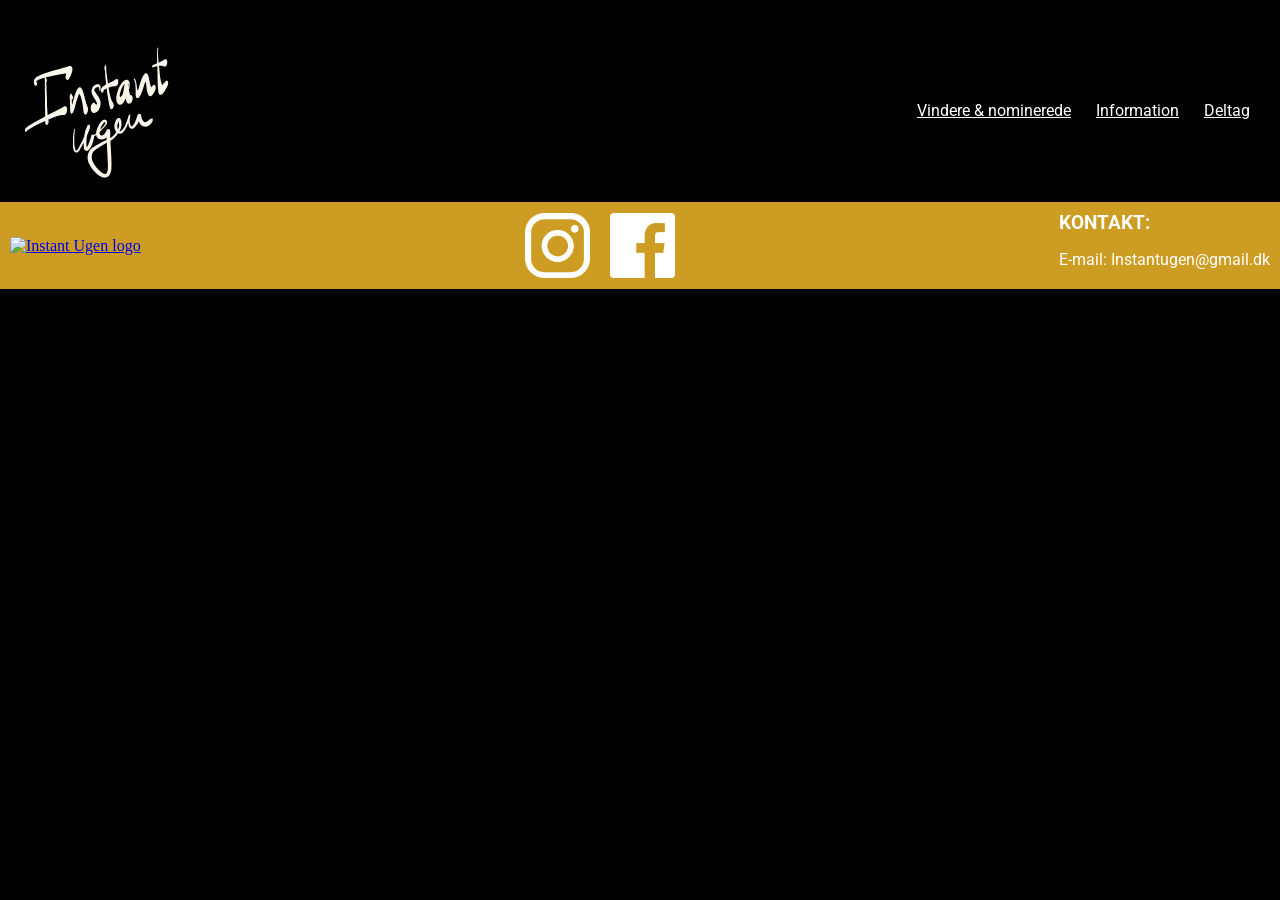
==== info.html @ 0c317a27 "initial comit" ====
<!doctype html>
<html lang="en">
  <head>
    <meta charset="UTF-8" />
    <meta name="viewport" content="width=device-width, initial-scale=1.0" />
    <title>Document</title>

    <link rel="stylesheet" href="css/global.css" />
    <link rel="stylesheet" href="css/info.css" />

    <link rel="preconnect" href="https://fonts.googleapis.com" />
    <link rel="preconnect" href="https://fonts.gstatic.com" crossorigin />
    <link
      href="https://fonts.googleapis.com/css2?family=Source+Serif+4:ital,opsz,wght@0,8..60,200..900;1,8..60,200..900&display=swap"
      rel="stylesheet"
    />

    <link rel="preconnect" href="https://fonts.googleapis.com" />
    <link rel="preconnect" href="https://fonts.gstatic.com" crossorigin />
    <link
      href="https://fonts.googleapis.com/css2?family=Roboto:ital,wght@0,100..900;1,100..900&display=swap"
      rel="stylesheet"
    />

    <link rel="preconnect" href="https://fonts.googleapis.com" />
    <link rel="preconnect" href="https://fonts.gstatic.com" crossorigin />
    <link
      href="https://fonts.googleapis.com/css2?family=Kalam:wght@300;400;700&display=swap"
      rel="stylesheet"
    />

    <script src="js/burger.js" defer></script>
    <script src="js/index.js" defer></script>
    />
  </head>
  <body>
    <header>
      <div class="logo">
        <a href="/">
          <img src="logo/Logo.webp" alt="logo" />
        </a>
      </div>

      <nav>
        <ul class="menu">
          <li><a href="vindere.html">Vindere & nominerede</a></li>
          <li><a href="info.html">Information</a></li>
          <li><a href="formular.html">Deltag</a></li>
        </ul>

        <button class="burger">
          <span class="line"></span>
          <span class="line"></span>
          <span class="line"></span>
        </button>
      </nav>
    </header>
    <main></main>
    <footer class="footer">
      <div class="footer-logo">
        <a href="/">
          <img src="logo/logo.webp" alt="Instant Ugen logo" />
        </a>
      </div>

      <div class="socialemedia">
        <a href="#">
          <img src="logo/instagram_logo2.webp" alt="Instagram" />
        </a>

        <a href="#">
          <img src="logo/facebook_icon2.webp" alt="Facebook" />
        </a>
      </div>

      <div class="kontaktinfo">
        <h3>KONTAKT:</h3>
        <p>E-mail: Instantugen@gmail.dk</p>
      </div>
    </footer>
  </body>
</html>
---- css/global.css ----
/* ************* RESET ************* */
* {
  margin: 0;
  padding: 0;
  box-sizing: border-box;
}

img {
  width: 100%;
  height: auto;
  display: block;
}

/* ************* FARVER ************* */
:root {
  --background-color: #000;
  --overskrift-color: #cc9d22;
  --underoverskrift_1-color: #a93939;
  --underoverskrift_2-color: #cc9d22;
  --boks-color: #79d3ff;
  --tekst-color: #ffffff;
}

/* ************* BODY ************* */
body {
  background-color: var(--background-color);
}

/* ************* OVERSKRIFTER ************* */
h1 {
  font-family: "Source Serif 4", serif;
  font-weight: 900;
  font-size: 3rem;
  color: var(--overskrift-color);
}

h2 {
  font-family: "Source Serif 4", serif;
  font-weight: 500;
  font-size: 1.5rem;
  color: white;
}

p {
  font-family: "Roboto";
  font-size: 1rem;
  color: var(--tekst-color);
}

h4 {
  font-family: "Kalam";
  font-size: 1.3rem;
  color: var(--tekst-color);
}

/*************** FOOTER ***************/

.footer {
  background-color: #cc9d22;
  width: 100%;
  padding: 10px;

  display: flex;
  align-items: center;
  justify-content: space-between;
}

/* LOGO */

.footer .logo {
  width: 140px;
}

.footer .logo img {
  width: 100%;
  height: auto;
}

/* SOCIALE MEDIER */

.socialemedia {
  display: flex;
  flex-direction: row;
  align-items: center;
  justify-content: center;
  gap: 20px;
}

.socialemedia img {
  width: 65px;
  height: 65px;
  object-fit: contain;
  transition: transform 0.2s ease;
}

.socialemedia img:hover {
  transform: scale(1.1);
}

/* KONTAKT */

.kontaktinfo {
  color: white;
  font-family: "Roboto";
}

.kontaktinfo p {
  font-family: "Roboto";
  margin: 0 0 10px 0;
  font-size: 1rem;
  margin-top: 1rem;
}

/*************** MOBIL ***************/

@media (max-width: 800px) {
  .footer {
    flex-direction: column;
    justify-content: center;
    gap: 35px;
    padding: 40px 20px;
    text-align: center;
  }

  .footer .logo {
    width: 120px;
  }

  .socialemedia img {
    width: 55px;
    height: 55px;
  }
}

/****************** menu ****************/

header {
  position: sticky;
  top: 0;
  display: flex;
  justify-content: space-between;
  align-items: center;
  padding: 20px;
  background-color: #0000;
}

.menu {
  display: flex;
  list-style: none;
  margin: 0;
  padding: 0;
}

.menu li {
  margin-right: 5px;
}

.menu li:last-child {
  margin-right: 0;
}

.menu a {
  display: block;
  padding: 10px;
  color: #ffffff;
  font-family: "roboto";
  font-size: 1rem;
  transition: color 0.3s;
  text-align: end;
}

.menu a:hover {
  color: #cc9d22;
}

.burger {
  width: 30px;
  height: 20px;
  cursor: pointer;
}

.burger .line {
  display: block;
  width: 100%;
  height: 2px;
  background-color: #ffffff;
  margin-bottom: 5px;
  transition: 0.2s linear;
}
.burger {
  display: none;
}

@media screen and (max-width: 800px) {
  .menu {
    display: none;
  }
  .burger {
    display: block;
    background-color: transparent;
    border: 0;
  }
  .burger.active .line:nth-child(1) {
    transform: rotate(45deg) translate(5px, 5px);
    transition: 0.2s linear;
  }

  .burger.active .line:nth-child(2) {
    opacity: 0;
    transition: 0.15s linear;
  }

  .burger.active .line:nth-child(3) {
    transform: rotate(-45deg) translate(5px, -5px);
    transition: 0.2s linear;
  }

  nav.active .menu {
    display: block;
    background-color: #0000;
    position: absolute;
    top: 94px;
    left: 0;
    width: 100%;
    box-shadow: 0 10px 10px rgba(0, 0, 0, 0.1);
    z-index: 1;
  }

  nav.active .menu li {
    margin: 10px 20px;
  }

  nav.active .menu a {
    font-size: 24px;
  }
}

.knapheader a {
  text-decoration: none;
  background-color: white;
  color: #c39b7a;
  border: 3px solid;
  padding: 10px 20px;
  border-radius: 50px;
  font-size: 1.5rem;
  font-weight: bold;
}

.knapheader a:hover {
  color: black;
}

@media (min-width: 800px) {
  /* ************* OVERSKRIFTER ************* */
  h1 {
    font-size: 5rem;
  }

  h2 {
    font-size: 2rem;
  }

  p {
    font-size: 1.2rem;
  }

  h4 {
    font-size: 1.6rem;
  }
}
---- css/info.css ----
@media (min-width: 800px) {
}
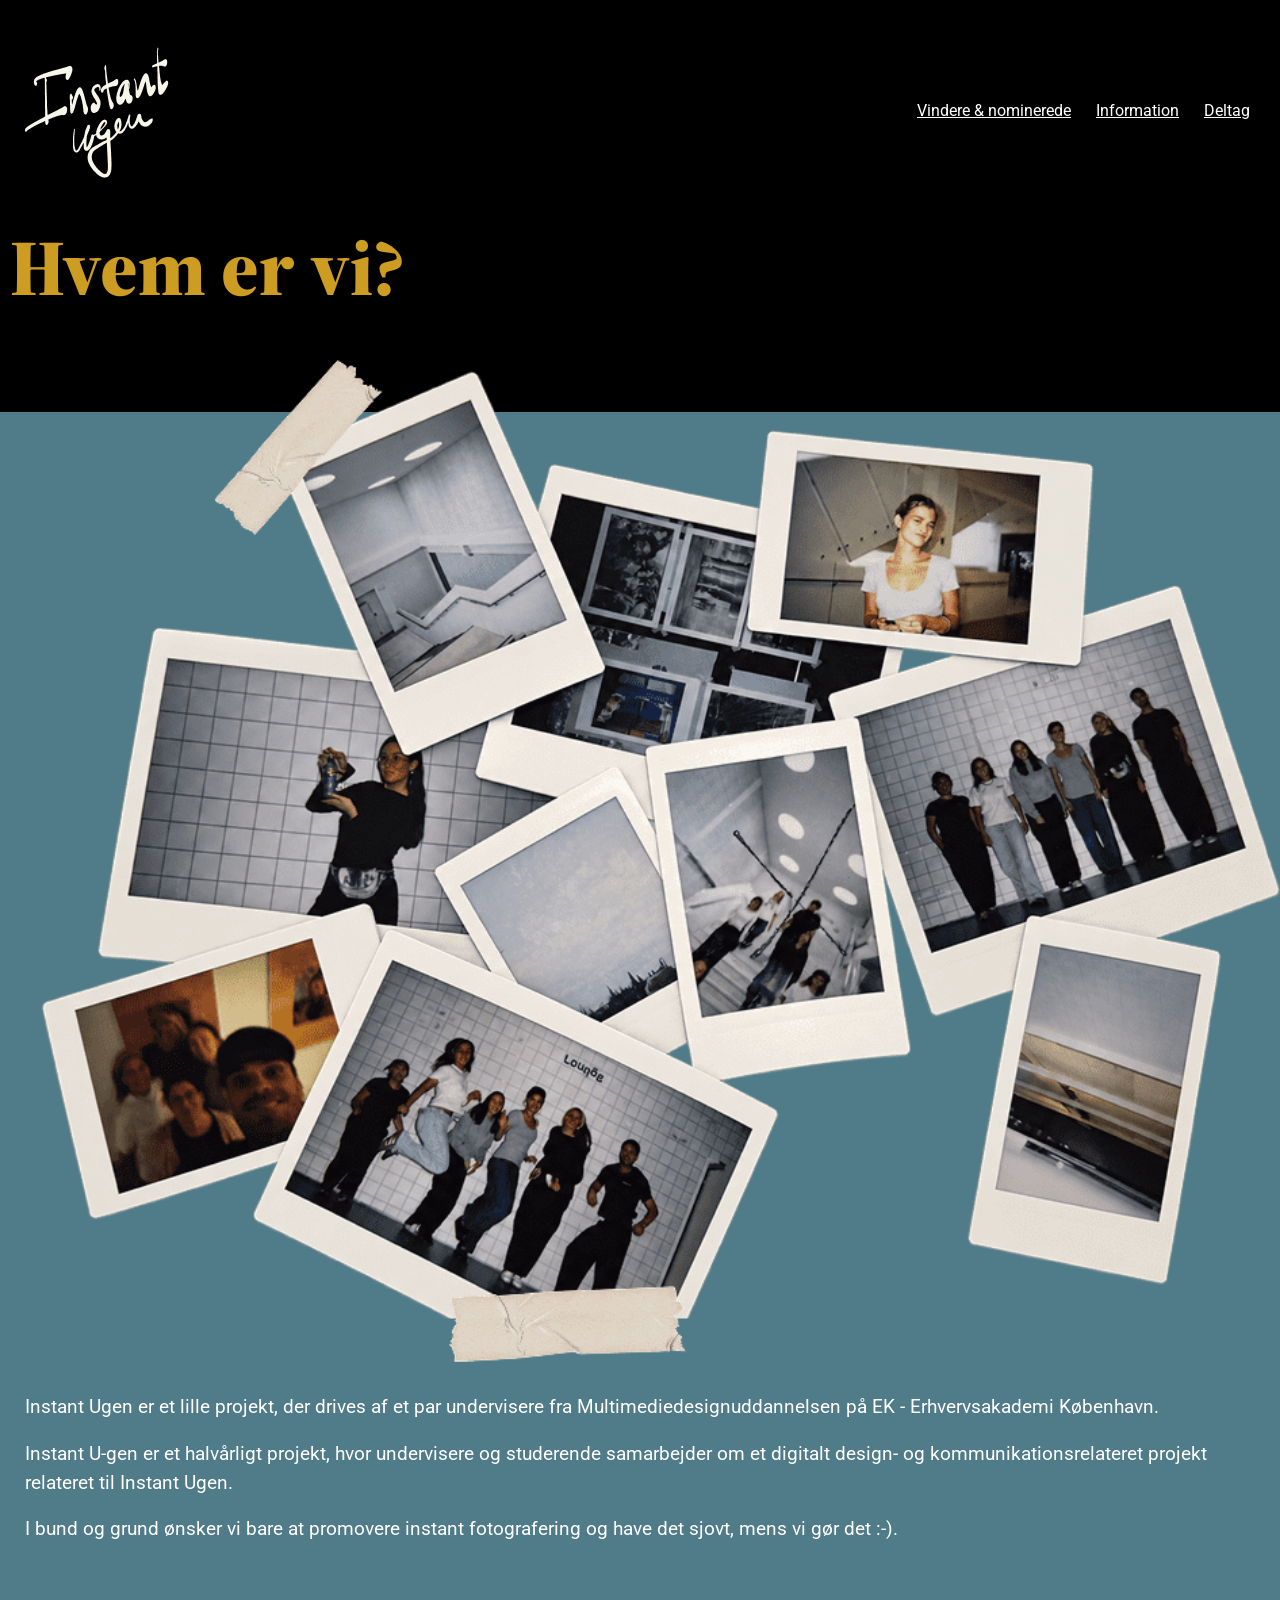
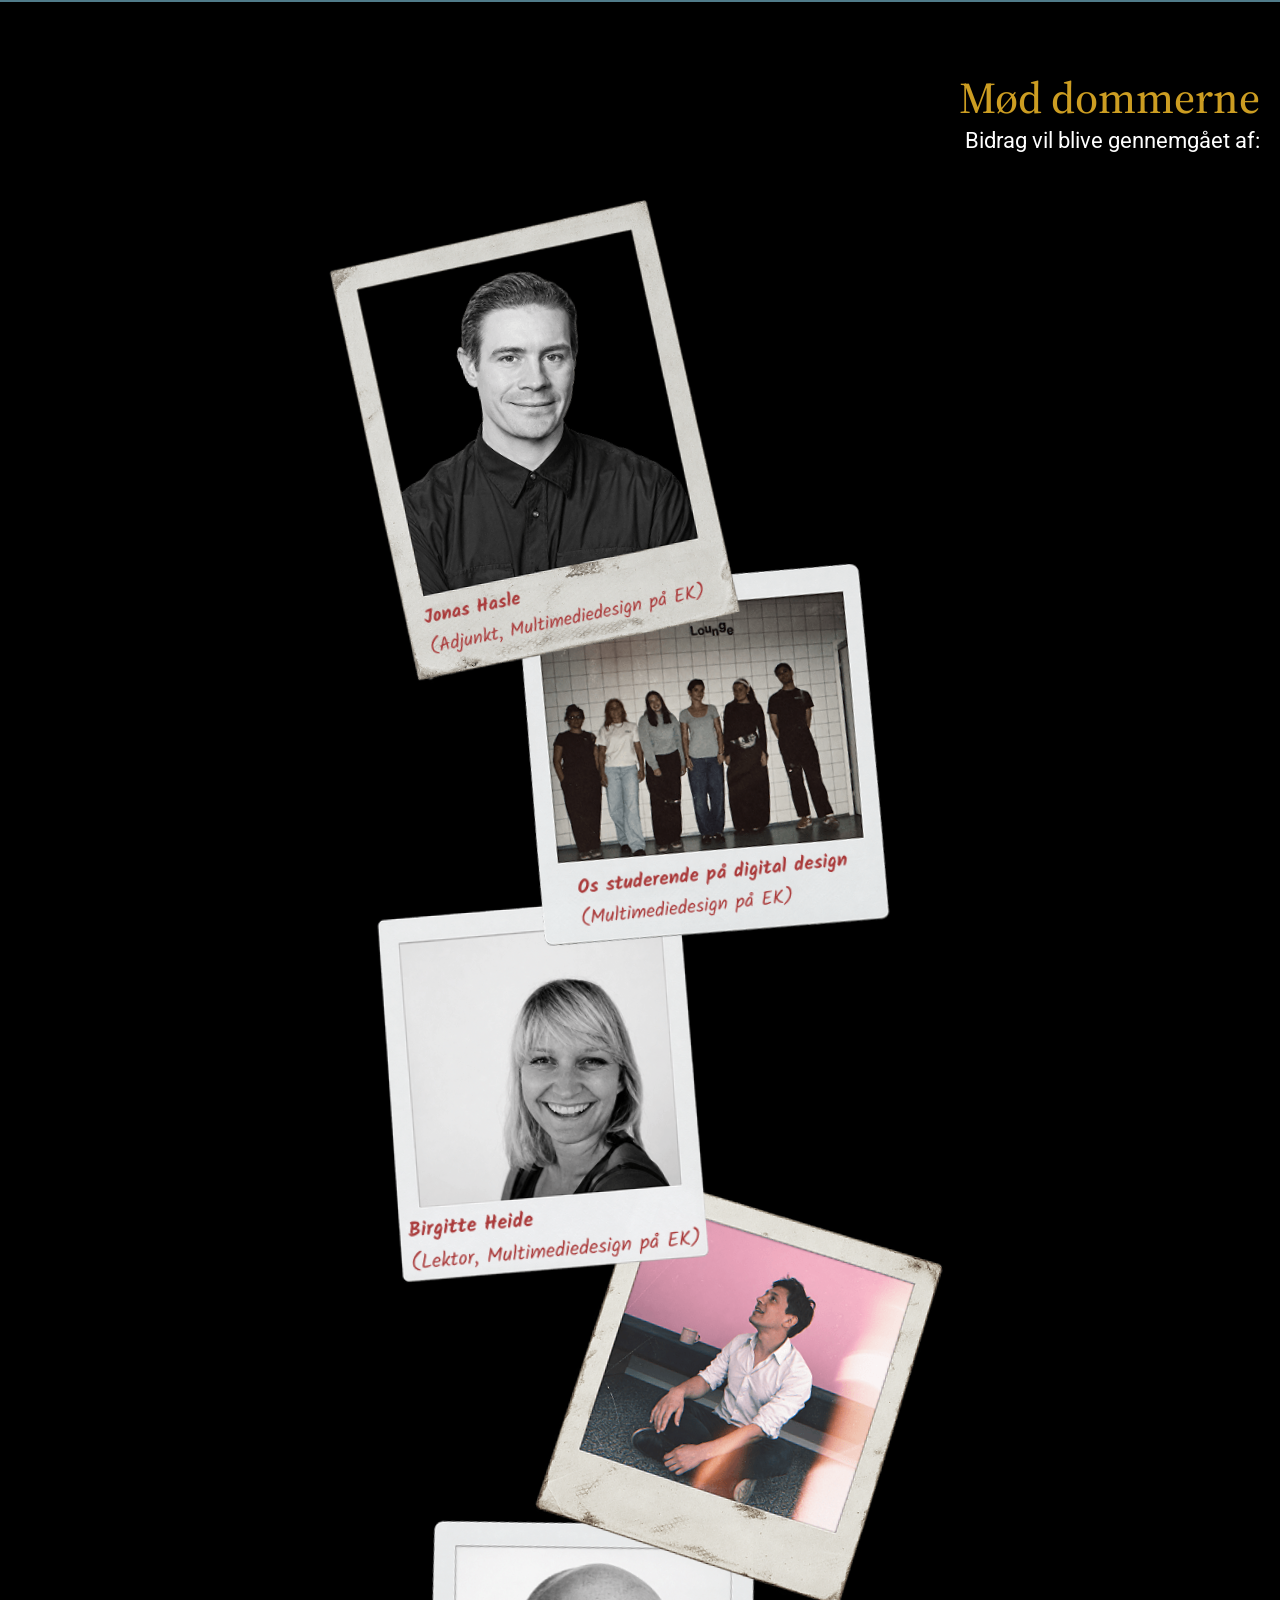
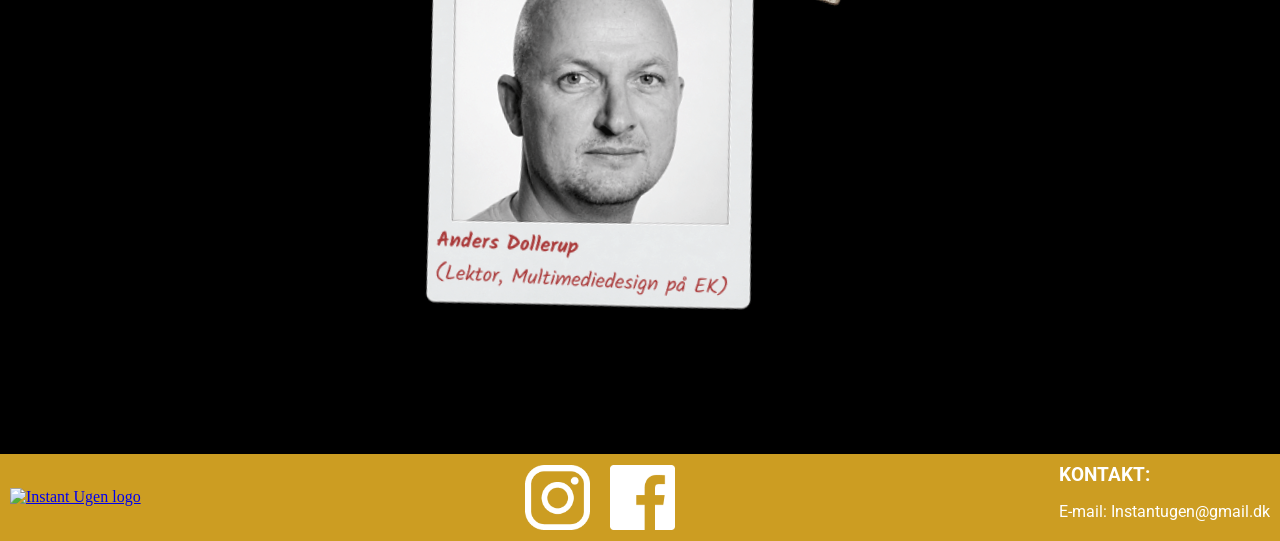
==== commit 6835da5b: "info1done" ====
--- a/info.html
+++ b/info.html
@@ -1,82 +1,154 @@
 <!doctype html>
 <html lang="en">
-  <head>
-    <meta charset="UTF-8" />
-    <meta name="viewport" content="width=device-width, initial-scale=1.0" />
-    <title>Document</title>
 
-    <link rel="stylesheet" href="css/global.css" />
-    <link rel="stylesheet" href="css/info.css" />
+<head>
+  <meta charset="UTF-8" />
+  <meta name="viewport" content="width=device-width, initial-scale=1.0" />
+  <title>Document</title>
 
-    <link rel="preconnect" href="https://fonts.googleapis.com" />
-    <link rel="preconnect" href="https://fonts.gstatic.com" crossorigin />
-    <link
-      href="https://fonts.googleapis.com/css2?family=Source+Serif+4:ital,opsz,wght@0,8..60,200..900;1,8..60,200..900&display=swap"
-      rel="stylesheet"
-    />
+  <link rel="stylesheet" href="css/global.css" />
+  <link rel="stylesheet" href="css/info.css" />
 
-    <link rel="preconnect" href="https://fonts.googleapis.com" />
-    <link rel="preconnect" href="https://fonts.gstatic.com" crossorigin />
-    <link
-      href="https://fonts.googleapis.com/css2?family=Roboto:ital,wght@0,100..900;1,100..900&display=swap"
-      rel="stylesheet"
-    />
+  <link rel="preconnect" href="https://fonts.googleapis.com" />
+  <link rel="preconnect" href="https://fonts.gstatic.com" crossorigin />
+  <link
+    href="https://fonts.googleapis.com/css2?family=Source+Serif+4:ital,opsz,wght@0,8..60,200..900;1,8..60,200..900&display=swap"
+    rel="stylesheet" />
 
-    <link rel="preconnect" href="https://fonts.googleapis.com" />
-    <link rel="preconnect" href="https://fonts.gstatic.com" crossorigin />
-    <link
-      href="https://fonts.googleapis.com/css2?family=Kalam:wght@300;400;700&display=swap"
-      rel="stylesheet"
-    />
+  <link rel="preconnect" href="https://fonts.googleapis.com" />
+  <link rel="preconnect" href="https://fonts.gstatic.com" crossorigin />
+  <link href="https://fonts.googleapis.com/css2?family=Roboto:ital,wght@0,100..900;1,100..900&display=swap"
+    rel="stylesheet" />
 
-    <script src="js/burger.js" defer></script>
-    <script src="js/index.js" defer></script>
-    />
-  </head>
-  <body>
-    <header>
-      <div class="logo">
-        <a href="/">
-          <img src="logo/Logo.webp" alt="logo" />
-        </a>
+  <link rel="preconnect" href="https://fonts.googleapis.com" />
+  <link rel="preconnect" href="https://fonts.gstatic.com" crossorigin />
+  <link href="https://fonts.googleapis.com/css2?family=Kalam:wght@300;400;700&display=swap" rel="stylesheet" />
+
+  <script src="js/burger.js" defer></script>
+  <script src="js/index.js" defer></script>
+  />
+</head>
+
+<body>
+  <header>
+    <div class="logo">
+      <a href="/">
+        <img src="logo/Logo.webp" alt="logo" />
+      </a>
+    </div>
+
+    <nav>
+      <ul class="menu">
+        <li><a href="vindere.html">Vindere & nominerede</a></li>
+        <li><a href="info.html">Information</a></li>
+        <li><a href="formular.html">Deltag</a></li>
+      </ul>
+
+      <button class="burger">
+        <span class="line"></span>
+        <span class="line"></span>
+        <span class="line"></span>
+      </button>
+    </nav>
+  </header>
+  <main>
+
+
+    <h1 class="overskrift_1">Hvem er vi?</h1>
+
+    <div class="about-content">
+
+      <div class="about-images">
+        <img src="img/infopic1.webp" alt="">
       </div>
 
-      <nav>
-        <ul class="menu">
-          <li><a href="vindere.html">Vindere & nominerede</a></li>
-          <li><a href="info.html">Information</a></li>
-          <li><a href="formular.html">Deltag</a></li>
-        </ul>
+      <div class="about-text">
+        <p>
+          Instant Ugen er et lille projekt, der drives af et par
+          undervisere fra Multimediedesignuddannelsen på EK -
+          Erhvervsakademi København.
+        </p>
 
-        <button class="burger">
-          <span class="line"></span>
-          <span class="line"></span>
-          <span class="line"></span>
-        </button>
-      </nav>
-    </header>
-    <main></main>
-    <footer class="footer">
-      <div class="footer-logo">
-        <a href="/">
-          <img src="logo/logo.webp" alt="Instant Ugen logo" />
-        </a>
+        <p>
+          Instant U-gen er et halvårligt projekt, hvor
+          undervisere og studerende samarbejder om et digitalt
+          design- og kommunikationsrelateret projekt relateret til Instant Ugen.
+        </p>
+
+        <p>
+          I bund og grund ønsker vi bare at promovere instant
+          fotografering og have det sjovt, mens vi gør det :-).
+        </p>
       </div>
 
-      <div class="socialemedia">
-        <a href="#">
-          <img src="logo/instagram_logo2.webp" alt="Instagram" />
-        </a>
+    </div>
 
-        <a href="#">
-          <img src="logo/facebook_icon2.webp" alt="Facebook" />
-        </a>
+
+
+
+    <section class="judges">
+
+      <h2>Mød dommerne</h2>
+
+      <p class="intro">
+        Bidrag vil blive gennemgået af:
+      </p>
+
+      <div class="judge-container">
+
+        <div class="polaroid judge1">
+          <img src="img/infojonas.webp" alt="Jonas Hasle">
+
+        </div>
+
+        <div class="polaroid judge2">
+          <img src="img/infogruppe.webp" alt="Studerende">
+
+        </div>
+
+        <div class="polaroid judge3">
+          <img src="img/infobirgitte.webp" alt="Birgitte Heide">
+
+        </div>
+
+        <div class="polaroid judge4">
+          <img src="img/infostefan.webp" alt="Stefan Grage">
+
+        </div>
+
+        <div class="polaroid judge5">
+          <img src="img/infoanders.webp" alt="Anders Døllerup">
+
+        </div>
+
       </div>
 
-      <div class="kontaktinfo">
-        <h3>KONTAKT:</h3>
-        <p>E-mail: Instantugen@gmail.dk</p>
-      </div>
-    </footer>
-  </body>
-</html>
+    </section>
+
+
+  </main>
+  <footer class="footer">
+    <div class="footer-logo">
+      <a href="/">
+        <img src="logo/logo.webp" alt="Instant Ugen logo" />
+      </a>
+    </div>
+
+    <div class="socialemedia">
+      <a href="#">
+        <img src="logo/instagram_logo2.webp" alt="Instagram" />
+      </a>
+
+      <a href="#">
+        <img src="logo/facebook_icon2.webp" alt="Facebook" />
+      </a>
+    </div>
+
+    <div class="kontaktinfo">
+      <h3>KONTAKT:</h3>
+      <p>E-mail: Instantugen@gmail.dk</p>
+    </div>
+  </footer>
+</body>
+
+</html>
--- a/css/info.css
+++ b/css/info.css
@@ -1,2 +1,106 @@
+/* Mobil */
+
+/* Billedet */
+
+.about-images {
+  margin-top: -80px;
+}
+
+.about-content {
+  background-color: #507b89;
+  display: flex;
+  flex-direction: column;
+}
+
+/* Teksten */
+
+.overskrift_1 {
+  margin-bottom: 80px;
+  padding: 10px;
+}
+
+.about-text {
+  line-height: 1.5;
+  padding: 15px 25px 40px;
+}
+
+.about-text p {
+  margin: 0 0 18px;
+}
+
+/* Mobil afsnit 2*/
+
+.judges {
+  padding: 65px 20px 70px;
+}
+
+.judges h2 {
+  text-align: right;
+  color: var(--overskrift-color);
+  margin: 0;
+  font-size: 44px;
+}
+
+.intro {
+  text-align: right;
+  font-size: 22px;
+}
+
+/* Dommer-billeder */
+
+.judge-container {
+  position: relative;
+  width: 100%;
+  max-width: 650px;
+  margin: 40px auto 0;
+}
+
+.polaroid {
+  margin: auto;
+  position: relative;
+  z-index: 1;
+}
+
+.judge1 {
+  margin-left: 5%;
+  transform: rotate(-8deg);
+  width: 60%;
+  z-index: 5;
+}
+
+.judge2 {
+  margin-left: 25%;
+  margin-top: -25%;
+  transform: rotate(4deg);
+  width: 65%;
+  z-index: 4;
+}
+
+.judge3 {
+  margin-left: 5%;
+  margin-top: -20%;
+  transform: rotate(-3deg);
+  width: 60%;
+  z-index: 3;
+}
+
+.judge4 {
+  margin-left: 25%;
+  margin-top: -30%;
+  transform: rotate(8deg);
+  width: 80%;
+  z-index: 2;
+}
+
+.judge5 {
+  margin-left: 5%;
+  margin-top: -30%;
+  transform: rotate(-7deg);
+  width: 75%;
+  z-index: 1;
+}
+
+/* Desktop version */
+
 @media (min-width: 800px) {
 }
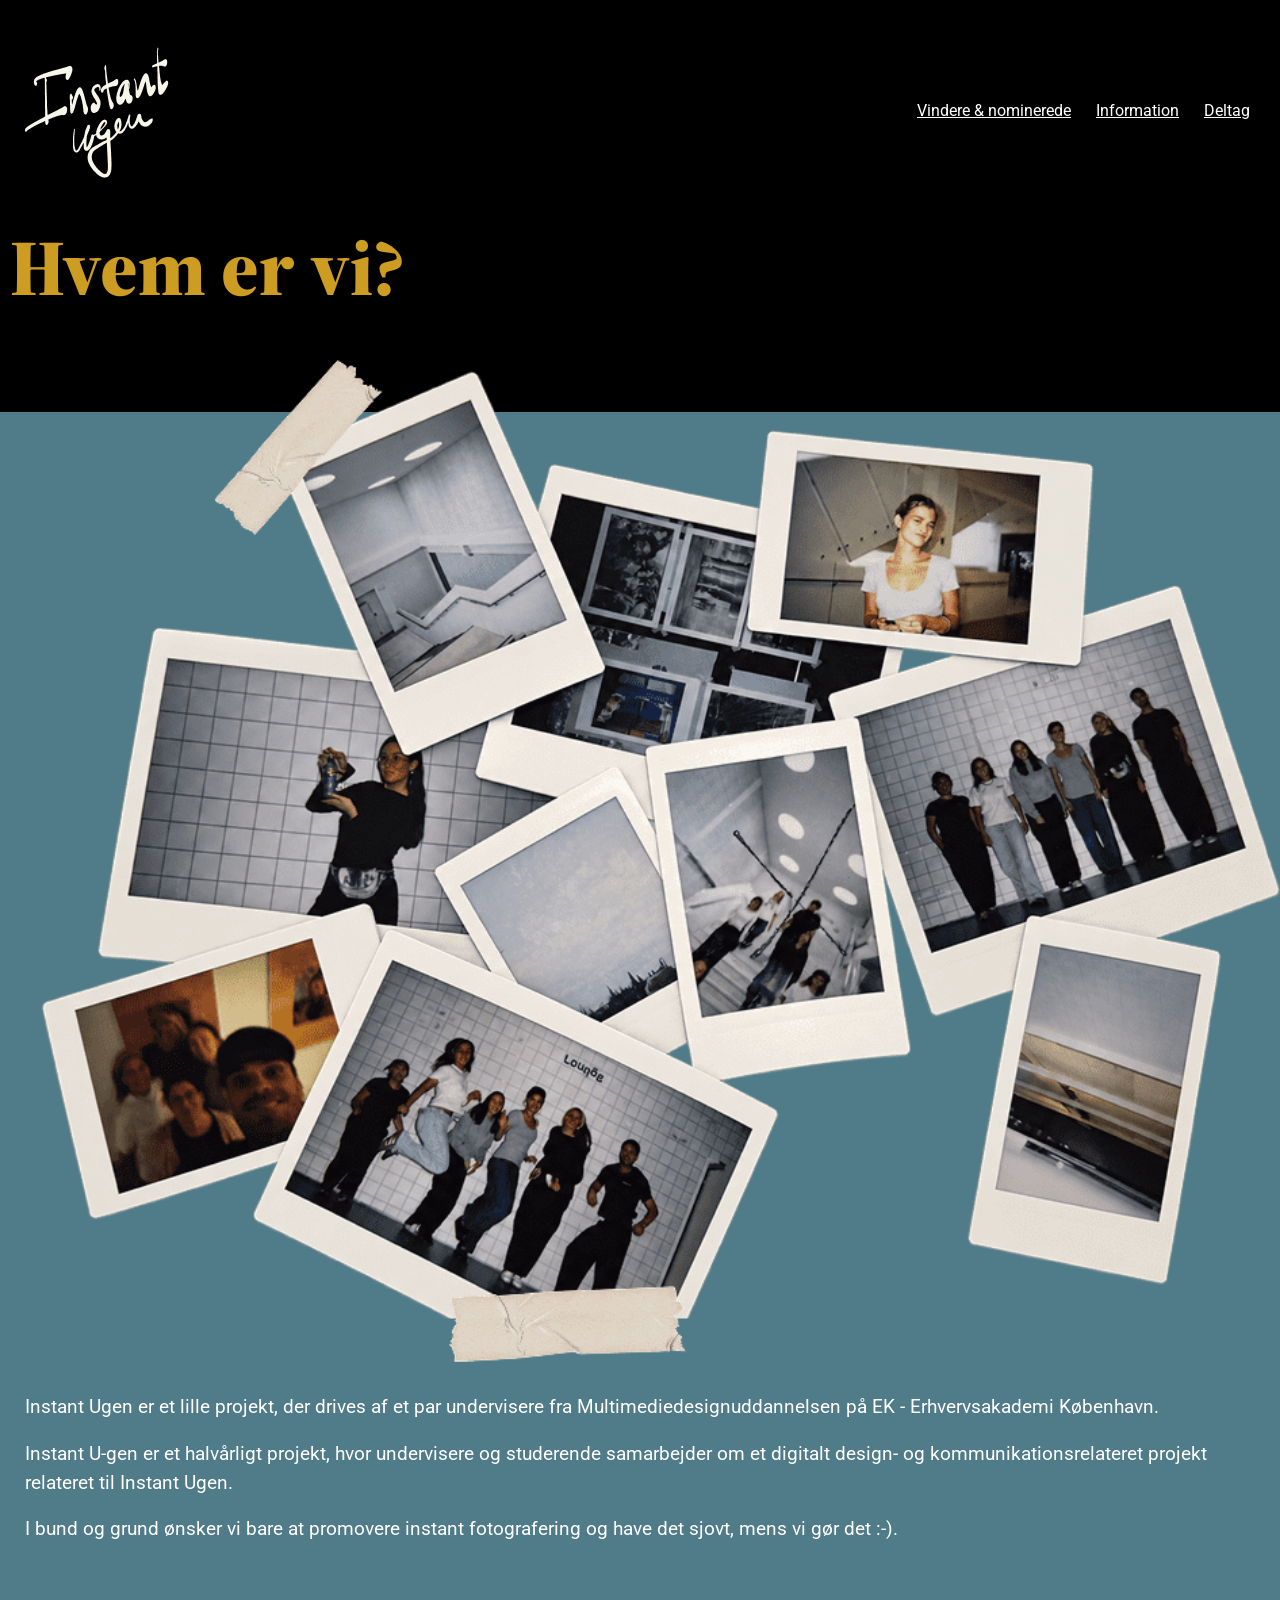
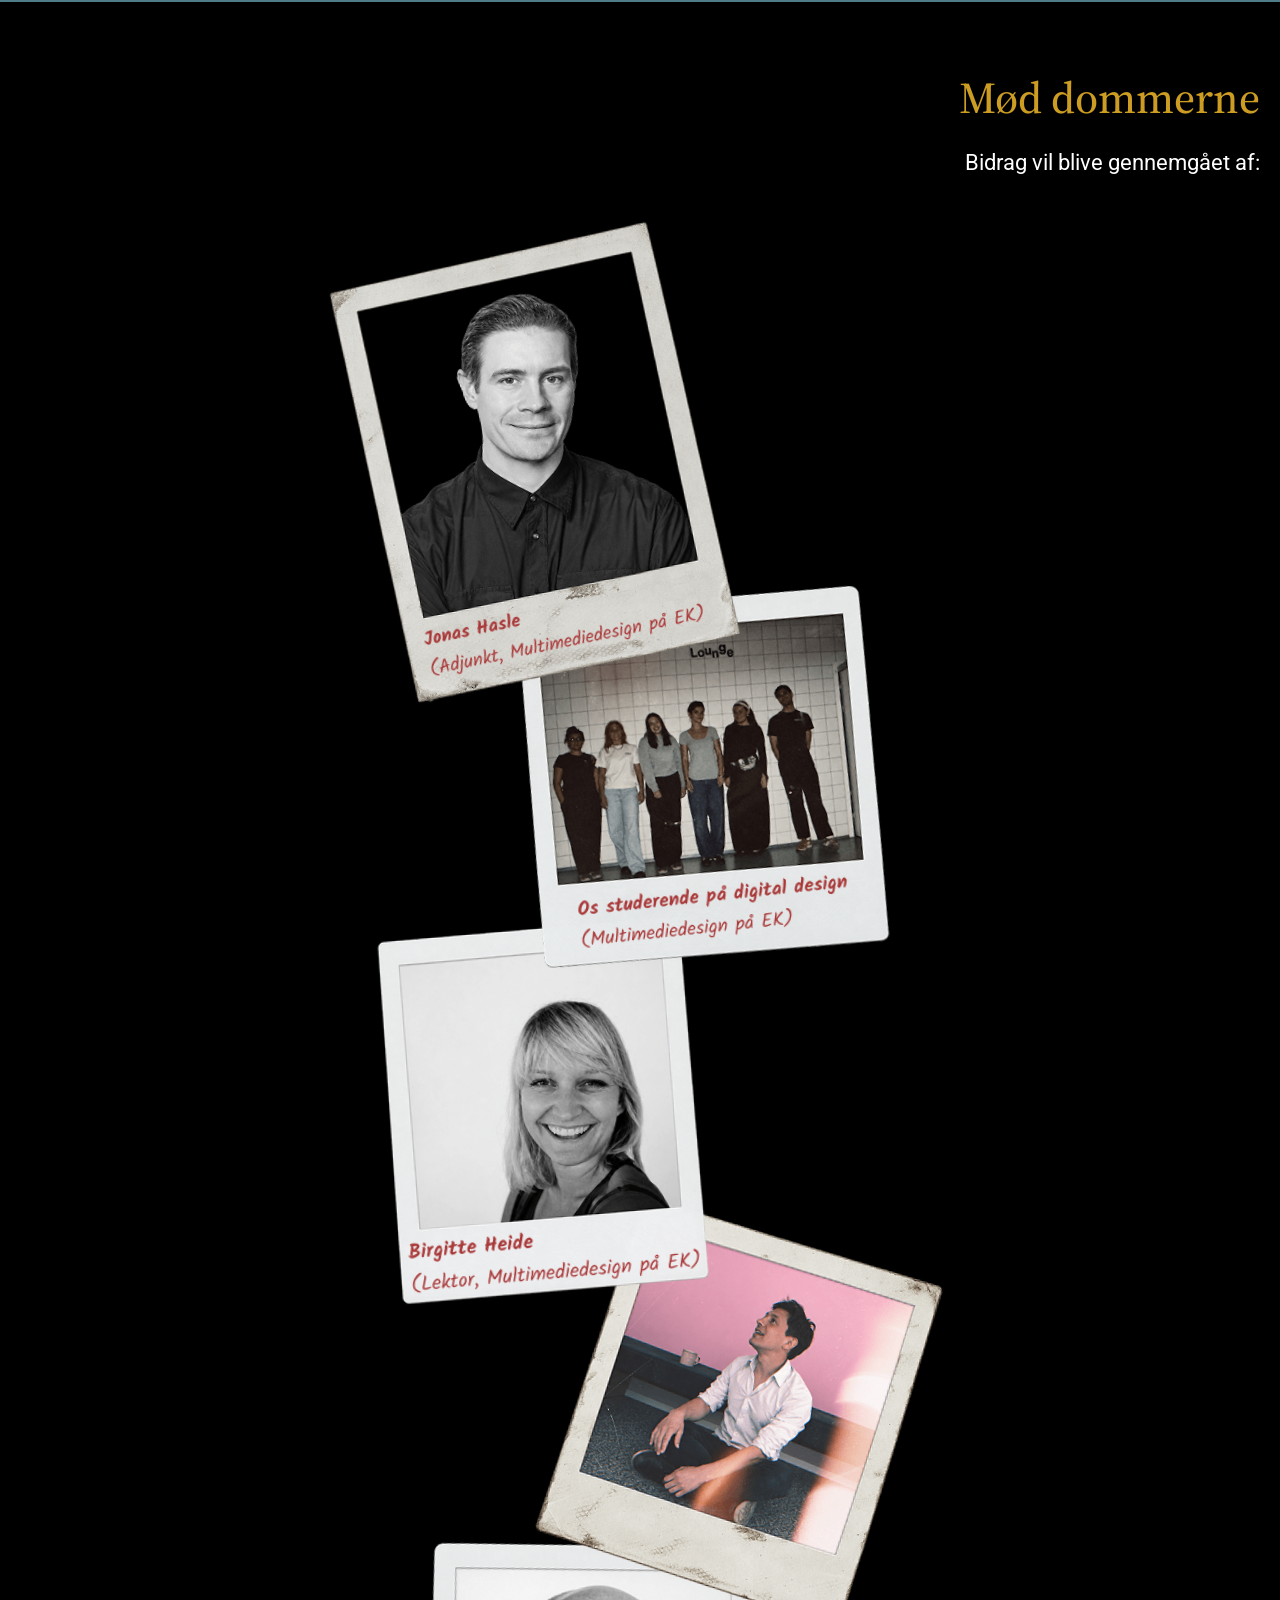
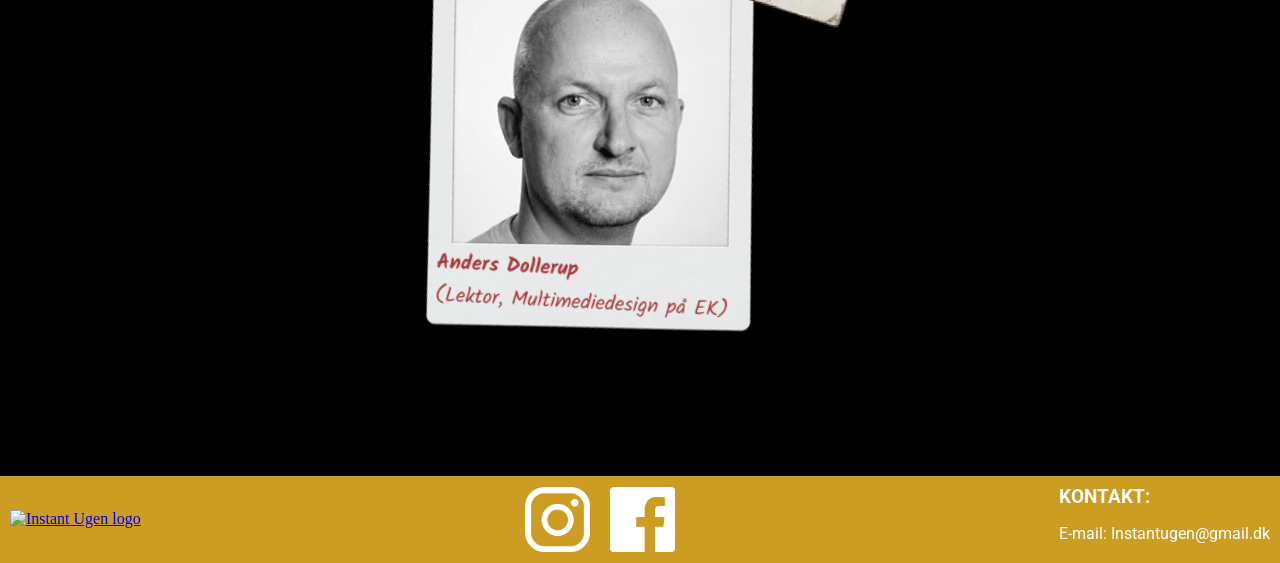
==== commit 48f64183: "info2done" ====
--- a/info.html
+++ b/info.html
@@ -89,6 +89,7 @@
     <section class="judges">
 
       <h2>Mød dommerne</h2>
+      <h3>hej</h3>
 
       <p class="intro">
         Bidrag vil blive gennemgået af:
--- a/css/global.css
+++ b/css/global.css
@@ -30,7 +30,7 @@
 h1 {
   font-family: "Source Serif 4", serif;
   font-weight: 900;
-  font-size: 3rem;
+  font-size: 2rem;
   color: var(--overskrift-color);
 }
 
